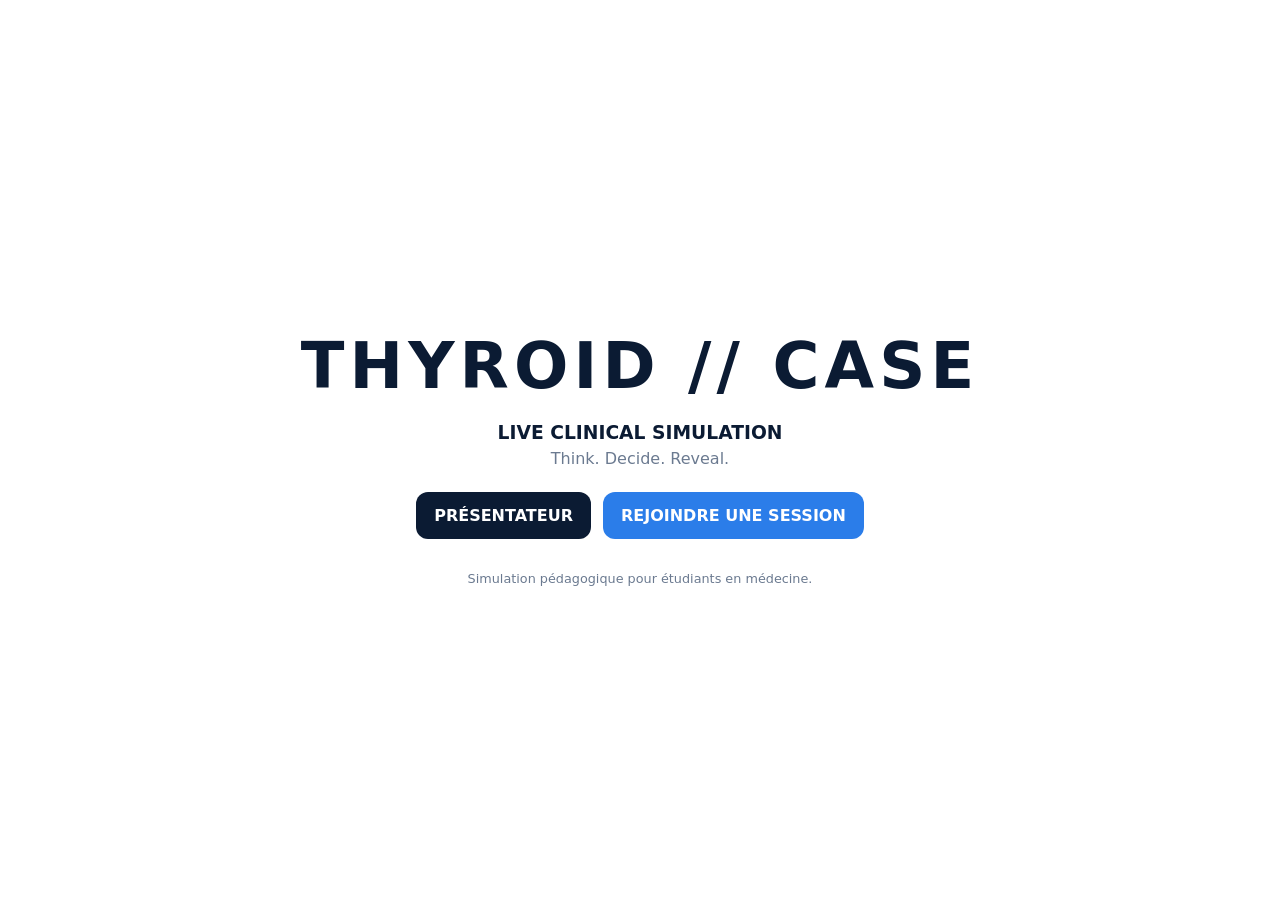
==== index.html @ de6a8318 "Add files via upload" ====
<!doctype html><html lang="fr"><head><meta charset="utf-8"><meta name="viewport" content="width=device-width,initial-scale=1">
<title>THYROID // CASE</title><link rel="stylesheet" href="style.css"></head>
<body><div class="land"><div><h1>THYROID // CASE</h1><h3>LIVE CLINICAL SIMULATION</h3><p class="muted">Think. Decide. Reveal.</p>
<div class="row"><a href="control.html"><button>PRÉSENTATEUR</button></a><a href="join.html"><button class="pri">REJOINDRE UNE SESSION</button></a></div>
<p class="muted" style="margin-top:32px;font-size:.8rem">Simulation pédagogique pour étudiants en médecine.</p></div></div></body></html>
---- style.css ----
:root{--navy:#0b1b33;--navy2:#13294b;--blue:#2b7de9;--ice:#eaf2fc;--green:#1f9d6b;--red:#c0392b;--gray:#6b7a90;--line:#d8e2ef}
*{box-sizing:border-box}
body{margin:0;font-family:Inter,system-ui,"Segoe UI",Roboto,sans-serif;background:#fff;color:var(--navy)}
body.dark{background:var(--navy);color:#fff}
h1,h2,h3,p{margin:.3em 0}
button{font:inherit;cursor:pointer;border:0;border-radius:12px;padding:14px 18px;background:var(--navy);color:#fff;font-weight:600}
button:disabled{opacity:.35;cursor:not-allowed}
button.pri{background:var(--blue)} button.ghost{background:transparent;color:inherit;border:1px solid var(--line)} button.danger{background:var(--red)}
input,select{font:inherit;padding:14px;border:1px solid var(--line);border-radius:12px;width:100%;margin:6px 0 12px}
.err{color:var(--red);min-height:1.3em} .ok{color:var(--green)} .bad{color:var(--red)} .muted{color:var(--gray)}
.land{min-height:100vh;display:grid;place-items:center;text-align:center;padding:24px}
.land h1{font-size:clamp(2rem,8vw,4rem);letter-spacing:.08em} .land .row{display:flex;gap:12px;justify-content:center;flex-wrap:wrap;margin-top:24px}
/* participant */
.ph{max-width:560px;margin:0 auto;padding:16px}
.ph .top{display:flex;justify-content:space-between;gap:8px;font-size:.8rem;margin-bottom:6px}
.ph .sc{display:flex;justify-content:space-between;padding:10px 14px;background:var(--ice);border-radius:12px;margin-bottom:14px}
.ph .card{border:1px solid var(--line);border-radius:14px;padding:14px;margin:10px 0}
.ph .opt{display:flex;gap:12px;align-items:center;width:100%;text-align:left;background:#fff;color:var(--navy);border:2px solid var(--line);margin:8px 0;min-height:64px}
.ph .opt b{background:var(--ice);border-radius:8px;padding:6px 11px} .ph .opt.sel{border-color:var(--blue);background:var(--ice)}
.ph .opt.good{border-color:var(--green)} .ph .big{font-size:2rem;font-weight:800;text-align:center;margin:12px 0}
.ph .valid{width:100%;margin-top:10px;padding:18px;font-size:1.1rem;position:sticky;bottom:12px}
/* shared blocks */
.bar{display:grid;grid-template-columns:2.2em minmax(0,1.3fr) minmax(0,2fr) 7.5em;align-items:center;gap:.8em;margin:.45em 0;padding:.3em .4em;border-radius:12px}
.bar .track{height:.9em;background:rgba(127,127,127,.25);border-radius:99px;overflow:hidden}
.bar .track i{display:block;height:100%;width:0;background:var(--blue);transition:width .9s ease}
.bar.ok{outline:2px solid var(--green)} .bar.ok .track i{background:var(--green)} .bar em{font-style:normal;text-align:right}
.lb div{display:flex;justify-content:space-between;padding:.45em .2em;border-bottom:1px solid rgba(127,127,127,.3)}
.acr div{display:flex;justify-content:space-between;padding:.35em 0;border-bottom:1px solid rgba(127,127,127,.3);animation:fade .6s both}
.acr .tot{font-weight:800;border:0} @keyframes fade{from{opacity:0;transform:translateY(6px)}to{opacity:1;transform:none}}
.file{display:flex;gap:1em;font-size:.8em;opacity:.85} .file .cur{font-weight:800;color:#6fb1ff}
/* display */
.disp{min-height:100vh;display:flex;flex-direction:column;padding:2vw 4vw;font-size:clamp(14px,1.7vw,32px)}
.disp header,.disp footer{display:flex;justify-content:space-between;opacity:.75;font-size:.65em;letter-spacing:.12em;gap:1em;align-items:center}
.disp main{flex:1;display:flex;flex-direction:column;justify-content:center;animation:fade .5s both}
.disp h1{font-size:2.6em;letter-spacing:.06em} .disp h2{font-size:1.6em;font-weight:500}
.disp .qr{background:#fff;padding:14px;border-radius:16px;width:min(26vh,260px);margin:.6em 0} .disp .code{font-size:3.4em;font-weight:800;letter-spacing:.25em}
.disp .chips{display:flex;flex-wrap:wrap;gap:.4em;margin-top:.6em;font-size:.6em} .disp .chips span{background:var(--navy2);padding:.3em .8em;border-radius:99px}
.disp .grid{display:grid;grid-template-columns:repeat(3,1fr);gap:.8em;margin-top:.8em}
.disp .cardx{background:var(--navy2);border-radius:14px;padding:.8em 1em;min-height:5.5em;transition:background .4s}
.disp .cardx.on{background:#123b2f;border:1px solid var(--green)} .disp .cardx small{display:block;opacity:.85;font-size:.7em;margin-top:.3em}
.disp .ctx{background:var(--navy2);border-radius:14px;padding:.7em 1em;margin-bottom:.8em;font-size:.8em}
.disp .qt{font-size:1.5em;font-weight:600;margin:.3em 0 .6em}
.disp .opt{display:flex;gap:.8em;padding:.4em .6em;font-size:1.05em} .disp .opt b{color:#6fb1ff}
.disp .tm{font-size:2.2em;font-weight:800} .disp .res{border-left:4px solid var(--green);padding-left:1em;margin-top:.6em}
.disp .pearl{border-left:4px solid var(--blue);padding-left:1em;margin-top:.6em;font-size:.85em}
.disp .row3{display:grid;grid-template-columns:1fr 1fr;gap:3vw}
/* control */
.ctl{max-width:1280px;margin:0 auto;padding:16px}
.ctl .cols{display:grid;grid-template-columns:1fr 1fr;gap:16px}
@media(max-width:900px){.ctl .cols{grid-template-columns:1fr}}
.ctl .panel{border:1px solid var(--line);border-radius:14px;padding:14px;margin-bottom:14px}
.ctl .btns{display:flex;flex-wrap:wrap;gap:8px} .ctl .btns button.main{outline:3px solid var(--blue)}
.ctl .stat{display:flex;gap:18px;flex-wrap:wrap;font-weight:600} .ctl .note{background:var(--ice);border-radius:10px;padding:8px 12px;margin:6px 0}
.toast{position:fixed;bottom:16px;left:50%;transform:translateX(-50%);background:var(--red);color:#fff;padding:10px 18px;border-radius:10px;display:none;z-index:9}
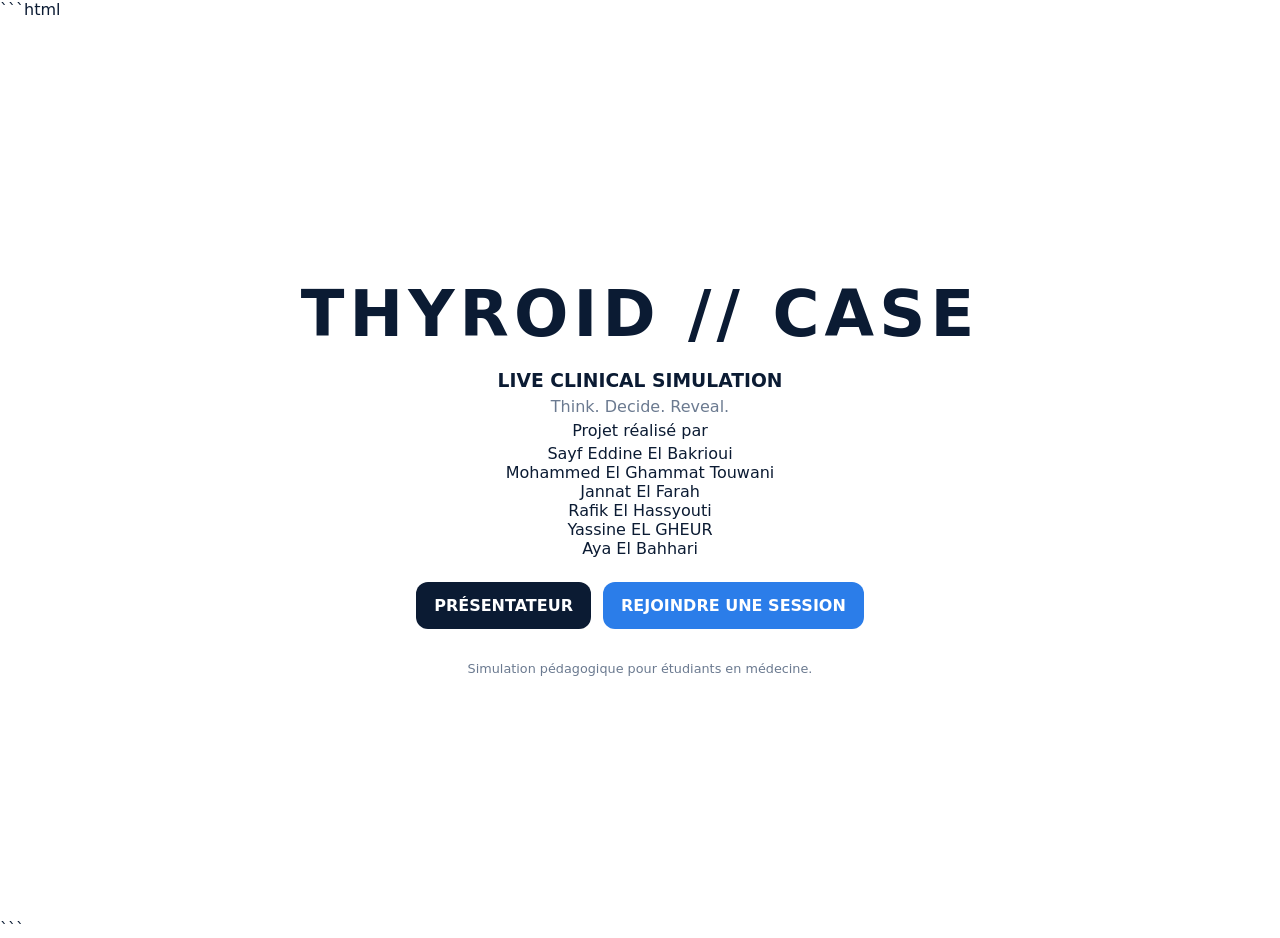
==== commit fd1176d1: "Enhance index.html with project credits Added project credits section with team member names." ====
--- a/index.html
+++ b/index.html
@@ -1,5 +1,51 @@
-<!doctype html><html lang="fr"><head><meta charset="utf-8"><meta name="viewport" content="width=device-width,initial-scale=1">
-<title>THYROID // CASE</title><link rel="stylesheet" href="style.css"></head>
-<body><div class="land"><div><h1>THYROID // CASE</h1><h3>LIVE CLINICAL SIMULATION</h3><p class="muted">Think. Decide. Reveal.</p>
-<div class="row"><a href="control.html"><button>PRÉSENTATEUR</button></a><a href="join.html"><button class="pri">REJOINDRE UNE SESSION</button></a></div>
-<p class="muted" style="margin-top:32px;font-size:.8rem">Simulation pédagogique pour étudiants en médecine.</p></div></div></body></html>
+```html
+<!doctype html>
+<html lang="fr">
+<head>
+  <meta charset="utf-8">
+  <meta name="viewport" content="width=device-width,initial-scale=1">
+  <title>THYROID // CASE</title>
+  <link rel="stylesheet" href="style.css">
+</head>
+
+<body>
+  <div class="land">
+    <div>
+
+      <h1>THYROID // CASE</h1>
+      <h3>LIVE CLINICAL SIMULATION</h3>
+      <p class="muted">Think. Decide. Reveal.</p>
+
+      <div class="project-credits">
+        <p class="credits-title">Projet réalisé par</p>
+
+        <div class="credits-grid">
+          <div>Sayf Eddine El Bakrioui</div>
+          <div>Mohammed El Ghammat Touwani</div>
+          <div>Jannat El Farah</div>
+
+          <div>Rafik El Hassyouti</div>
+          <div>Yassine EL GHEUR</div>
+          <div>Aya El Bahhari</div>
+        </div>
+      </div>
+
+      <div class="row">
+        <a href="control.html">
+          <button>PRÉSENTATEUR</button>
+        </a>
+
+        <a href="join.html">
+          <button class="pri">REJOINDRE UNE SESSION</button>
+        </a>
+      </div>
+
+      <p class="muted" style="margin-top:32px;font-size:.8rem">
+        Simulation pédagogique pour étudiants en médecine.
+      </p>
+
+    </div>
+  </div>
+</body>
+</html>
+```
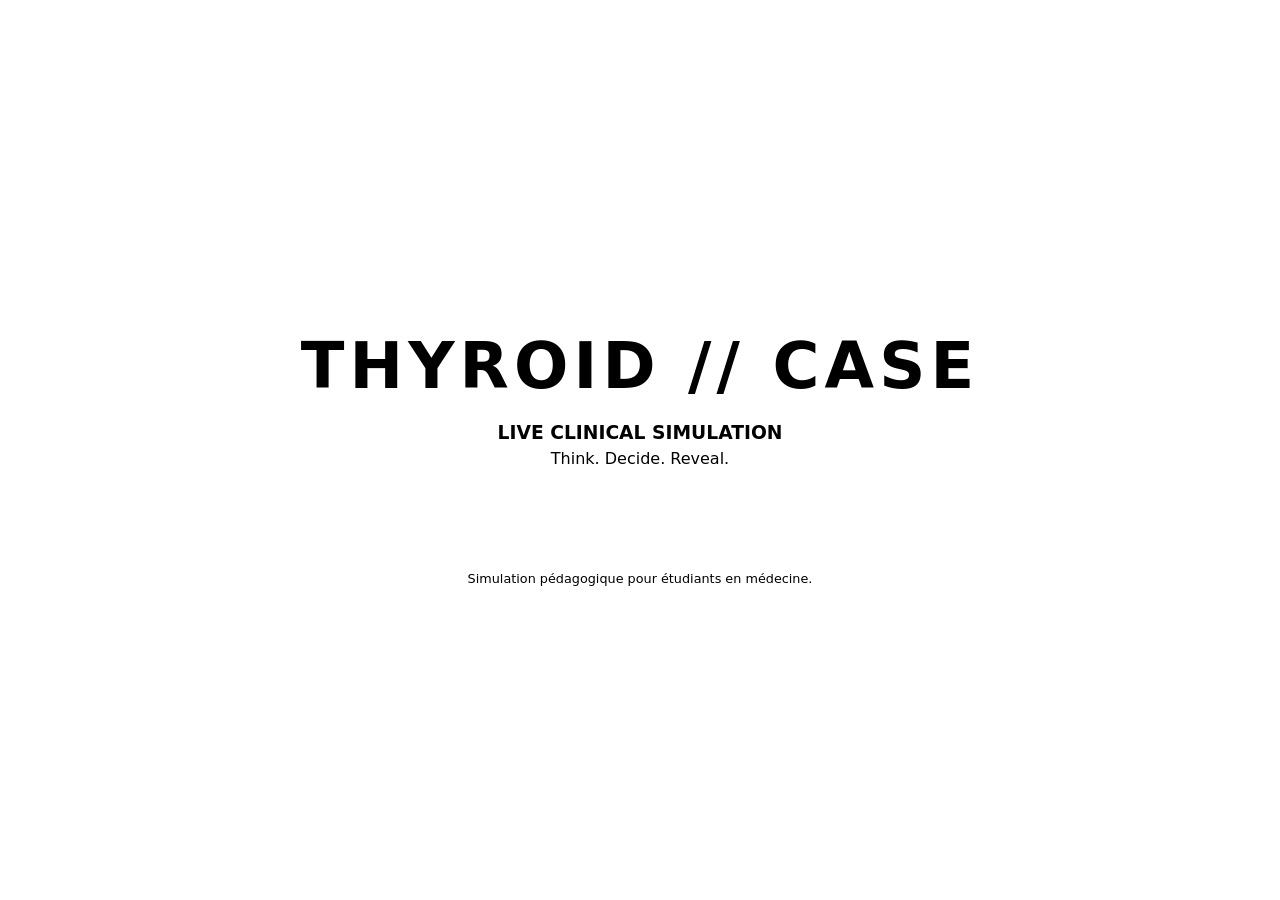
==== commit 1bf69f00: "Update index.html" ====
--- a/index.html
+++ b/index.html
@@ -1,51 +1,5 @@
-```html
-<!doctype html>
-<html lang="fr">
-<head>
-  <meta charset="utf-8">
-  <meta name="viewport" content="width=device-width,initial-scale=1">
-  <title>THYROID // CASE</title>
-  <link rel="stylesheet" href="style.css">
-</head>
-
-<body>
-  <div class="land">
-    <div>
-
-      <h1>THYROID // CASE</h1>
-      <h3>LIVE CLINICAL SIMULATION</h3>
-      <p class="muted">Think. Decide. Reveal.</p>
-
-      <div class="project-credits">
-        <p class="credits-title">Projet réalisé par</p>
-
-        <div class="credits-grid">
-          <div>Sayf Eddine El Bakrioui</div>
-          <div>Mohammed El Ghammat Touwani</div>
-          <div>Jannat El Farah</div>
-
-          <div>Rafik El Hassyouti</div>
-          <div>Yassine EL GHEUR</div>
-          <div>Aya El Bahhari</div>
-        </div>
-      </div>
-
-      <div class="row">
-        <a href="control.html">
-          <button>PRÉSENTATEUR</button>
-        </a>
-
-        <a href="join.html">
-          <button class="pri">REJOINDRE UNE SESSION</button>
-        </a>
-      </div>
-
-      <p class="muted" style="margin-top:32px;font-size:.8rem">
-        Simulation pédagogique pour étudiants en médecine.
-      </p>
-
-    </div>
-  </div>
-</body>
-</html>
-```
+<!doctype html><html lang="fr"><head><meta charset="utf-8"><meta name="viewport" content="width=device-width,initial-scale=1">
+<title>THYROID // CASE</title><link rel="stylesheet" href="style.css"></head>
+<body><div class="land"><div><h1>THYROID // CASE</h1><h3>LIVE CLINICAL SIMULATION</h3><p class="muted">Think. Decide. Reveal.</p>
+<div class="row"><a href="control.html"><button>PRÉSENTATEUR</button></a><a href="join.html"><button class="pri">REJOINDRE UNE SESSION</button></a></div>
+<p class="muted" style="margin-top:32px;font-size:.8rem">Simulation pédagogique pour étudiants en médecine.</p></div></div></body></html>
--- a/style.css
+++ b/style.css
@@ -1,54 +1,475 @@
+```css
 :root{--navy:#0b1b33;--navy2:#13294b;--blue:#2b7de9;--ice:#eaf2fc;--green:#1f9d6b;--red:#c0392b;--gray:#6b7a90;--line:#d8e2ef}
+
 *{box-sizing:border-box}
-body{margin:0;font-family:Inter,system-ui,"Segoe UI",Roboto,sans-serif;background:#fff;color:var(--navy)}
-body.dark{background:var(--navy);color:#fff}
+
+body{
+  margin:0;
+  font-family:Inter,system-ui,"Segoe UI",Roboto,sans-serif;
+  background:#fff;
+  color:var(--navy)
+}
+
+body.dark{
+  background:var(--navy);
+  color:#fff
+}
+
 h1,h2,h3,p{margin:.3em 0}
-button{font:inherit;cursor:pointer;border:0;border-radius:12px;padding:14px 18px;background:var(--navy);color:#fff;font-weight:600}
-button:disabled{opacity:.35;cursor:not-allowed}
-button.pri{background:var(--blue)} button.ghost{background:transparent;color:inherit;border:1px solid var(--line)} button.danger{background:var(--red)}
-input,select{font:inherit;padding:14px;border:1px solid var(--line);border-radius:12px;width:100%;margin:6px 0 12px}
-.err{color:var(--red);min-height:1.3em} .ok{color:var(--green)} .bad{color:var(--red)} .muted{color:var(--gray)}
-.land{min-height:100vh;display:grid;place-items:center;text-align:center;padding:24px}
-.land h1{font-size:clamp(2rem,8vw,4rem);letter-spacing:.08em} .land .row{display:flex;gap:12px;justify-content:center;flex-wrap:wrap;margin-top:24px}
+
+button{
+  font:inherit;
+  cursor:pointer;
+  border:0;
+  border-radius:12px;
+  padding:14px 18px;
+  background:var(--navy);
+  color:#fff;
+  font-weight:600
+}
+
+button:disabled{
+  opacity:.35;
+  cursor:not-allowed
+}
+
+button.pri{background:var(--blue)}
+button.ghost{background:transparent;color:inherit;border:1px solid var(--line)}
+button.danger{background:var(--red)}
+
+input,select{
+  font:inherit;
+  padding:14px;
+  border:1px solid var(--line);
+  border-radius:12px;
+  width:100%;
+  margin:6px 0 12px
+}
+
+.err{color:var(--red);min-height:1.3em}
+.ok{color:var(--green)}
+.bad{color:var(--red)}
+.muted{color:var(--gray)}
+
+.land{
+  min-height:100vh;
+  display:grid;
+  place-items:center;
+  text-align:center;
+  padding:24px
+}
+
+.land h1{
+  font-size:clamp(2rem,8vw,4rem);
+  letter-spacing:.08em
+}
+
+.land .row{
+  display:flex;
+  gap:12px;
+  justify-content:center;
+  flex-wrap:wrap;
+  margin-top:24px
+}
+
+/* project credits */
+
+.project-credits{
+  margin:28px auto 30px;
+  text-align:center
+}
+
+.project-credits .credits-title{
+  margin-bottom:14px;
+  font-size:.85rem;
+  font-weight:600;
+  letter-spacing:.08em;
+  text-transform:uppercase;
+  color:var(--gray)
+}
+
+.credits-grid{
+  display:grid;
+  grid-template-columns:repeat(3,minmax(0,1fr));
+  column-gap:32px;
+  row-gap:9px;
+  max-width:900px;
+  margin:0 auto;
+  font-size:.78rem
+}
+
+.credits-grid div{
+  white-space:nowrap
+}
+
 /* participant */
-.ph{max-width:560px;margin:0 auto;padding:16px}
-.ph .top{display:flex;justify-content:space-between;gap:8px;font-size:.8rem;margin-bottom:6px}
-.ph .sc{display:flex;justify-content:space-between;padding:10px 14px;background:var(--ice);border-radius:12px;margin-bottom:14px}
-.ph .card{border:1px solid var(--line);border-radius:14px;padding:14px;margin:10px 0}
-.ph .opt{display:flex;gap:12px;align-items:center;width:100%;text-align:left;background:#fff;color:var(--navy);border:2px solid var(--line);margin:8px 0;min-height:64px}
-.ph .opt b{background:var(--ice);border-radius:8px;padding:6px 11px} .ph .opt.sel{border-color:var(--blue);background:var(--ice)}
-.ph .opt.good{border-color:var(--green)} .ph .big{font-size:2rem;font-weight:800;text-align:center;margin:12px 0}
-.ph .valid{width:100%;margin-top:10px;padding:18px;font-size:1.1rem;position:sticky;bottom:12px}
+
+.ph{
+  max-width:560px;
+  margin:0 auto;
+  padding:16px
+}
+
+.ph .top{
+  display:flex;
+  justify-content:space-between;
+  gap:8px;
+  font-size:.8rem;
+  margin-bottom:6px
+}
+
+.ph .sc{
+  display:flex;
+  justify-content:space-between;
+  padding:10px 14px;
+  background:var(--ice);
+  border-radius:12px;
+  margin-bottom:14px
+}
+
+.ph .card{
+  border:1px solid var(--line);
+  border-radius:14px;
+  padding:14px;
+  margin:10px 0
+}
+
+.ph .opt{
+  display:flex;
+  gap:12px;
+  align-items:center;
+  width:100%;
+  text-align:left;
+  background:#fff;
+  color:var(--navy);
+  border:2px solid var(--line);
+  margin:8px 0;
+  min-height:64px
+}
+
+.ph .opt b{
+  background:var(--ice);
+  border-radius:8px;
+  padding:6px 11px
+}
+
+.ph .opt.sel{
+  border-color:var(--blue);
+  background:var(--ice)
+}
+
+.ph .opt.good{
+  border-color:var(--green)
+}
+
+.ph .big{
+  font-size:2rem;
+  font-weight:800;
+  text-align:center;
+  margin:12px 0
+}
+
+.ph .valid{
+  width:100%;
+  margin-top:10px;
+  padding:18px;
+  font-size:1.1rem;
+  position:sticky;
+  bottom:12px
+}
+
 /* shared blocks */
-.bar{display:grid;grid-template-columns:2.2em minmax(0,1.3fr) minmax(0,2fr) 7.5em;align-items:center;gap:.8em;margin:.45em 0;padding:.3em .4em;border-radius:12px}
-.bar .track{height:.9em;background:rgba(127,127,127,.25);border-radius:99px;overflow:hidden}
-.bar .track i{display:block;height:100%;width:0;background:var(--blue);transition:width .9s ease}
-.bar.ok{outline:2px solid var(--green)} .bar.ok .track i{background:var(--green)} .bar em{font-style:normal;text-align:right}
-.lb div{display:flex;justify-content:space-between;padding:.45em .2em;border-bottom:1px solid rgba(127,127,127,.3)}
-.acr div{display:flex;justify-content:space-between;padding:.35em 0;border-bottom:1px solid rgba(127,127,127,.3);animation:fade .6s both}
-.acr .tot{font-weight:800;border:0} @keyframes fade{from{opacity:0;transform:translateY(6px)}to{opacity:1;transform:none}}
-.file{display:flex;gap:1em;font-size:.8em;opacity:.85} .file .cur{font-weight:800;color:#6fb1ff}
+
+.bar{
+  display:grid;
+  grid-template-columns:2.2em minmax(0,1.3fr) minmax(0,2fr) 7.5em;
+  align-items:center;
+  gap:.8em;
+  margin:.45em 0;
+  padding:.3em .4em;
+  border-radius:12px
+}
+
+.bar .track{
+  height:.9em;
+  background:rgba(127,127,127,.25);
+  border-radius:99px;
+  overflow:hidden
+}
+
+.bar .track i{
+  display:block;
+  height:100%;
+  width:0;
+  background:var(--blue);
+  transition:width .9s ease
+}
+
+.bar.ok{
+  outline:2px solid var(--green)
+}
+
+.bar.ok .track i{
+  background:var(--green)
+}
+
+.bar em{
+  font-style:normal;
+  text-align:right
+}
+
+.lb div{
+  display:flex;
+  justify-content:space-between;
+  padding:.45em .2em;
+  border-bottom:1px solid rgba(127,127,127,.3)
+}
+
+.acr div{
+  display:flex;
+  justify-content:space-between;
+  padding:.35em 0;
+  border-bottom:1px solid rgba(127,127,127,.3);
+  animation:fade .6s both
+}
+
+.acr .tot{
+  font-weight:800;
+  border:0
+}
+
+@keyframes fade{
+  from{opacity:0;transform:translateY(6px)}
+  to{opacity:1;transform:none}
+}
+
+.file{
+  display:flex;
+  gap:1em;
+  font-size:.8em;
+  opacity:.85
+}
+
+.file .cur{
+  font-weight:800;
+  color:#6fb1ff
+}
+
 /* display */
-.disp{min-height:100vh;display:flex;flex-direction:column;padding:2vw 4vw;font-size:clamp(14px,1.7vw,32px)}
-.disp header,.disp footer{display:flex;justify-content:space-between;opacity:.75;font-size:.65em;letter-spacing:.12em;gap:1em;align-items:center}
-.disp main{flex:1;display:flex;flex-direction:column;justify-content:center;animation:fade .5s both}
-.disp h1{font-size:2.6em;letter-spacing:.06em} .disp h2{font-size:1.6em;font-weight:500}
-.disp .qr{background:#fff;padding:14px;border-radius:16px;width:min(26vh,260px);margin:.6em 0} .disp .code{font-size:3.4em;font-weight:800;letter-spacing:.25em}
-.disp .chips{display:flex;flex-wrap:wrap;gap:.4em;margin-top:.6em;font-size:.6em} .disp .chips span{background:var(--navy2);padding:.3em .8em;border-radius:99px}
-.disp .grid{display:grid;grid-template-columns:repeat(3,1fr);gap:.8em;margin-top:.8em}
-.disp .cardx{background:var(--navy2);border-radius:14px;padding:.8em 1em;min-height:5.5em;transition:background .4s}
-.disp .cardx.on{background:#123b2f;border:1px solid var(--green)} .disp .cardx small{display:block;opacity:.85;font-size:.7em;margin-top:.3em}
-.disp .ctx{background:var(--navy2);border-radius:14px;padding:.7em 1em;margin-bottom:.8em;font-size:.8em}
-.disp .qt{font-size:1.5em;font-weight:600;margin:.3em 0 .6em}
-.disp .opt{display:flex;gap:.8em;padding:.4em .6em;font-size:1.05em} .disp .opt b{color:#6fb1ff}
-.disp .tm{font-size:2.2em;font-weight:800} .disp .res{border-left:4px solid var(--green);padding-left:1em;margin-top:.6em}
-.disp .pearl{border-left:4px solid var(--blue);padding-left:1em;margin-top:.6em;font-size:.85em}
-.disp .row3{display:grid;grid-template-columns:1fr 1fr;gap:3vw}
+
+.disp{
+  min-height:100vh;
+  display:flex;
+  flex-direction:column;
+  padding:2vw 4vw;
+  font-size:clamp(14px,1.7vw,32px)
+}
+
+.disp header,
+.disp footer{
+  display:flex;
+  justify-content:space-between;
+  opacity:.75;
+  font-size:.65em;
+  letter-spacing:.12em;
+  gap:1em;
+  align-items:center
+}
+
+.disp main{
+  flex:1;
+  display:flex;
+  flex-direction:column;
+  justify-content:center;
+  animation:fade .5s both
+}
+
+.disp h1{
+  font-size:2.6em;
+  letter-spacing:.06em
+}
+
+.disp h2{
+  font-size:1.6em;
+  font-weight:500
+}
+
+.disp .qr{
+  background:#fff;
+  padding:14px;
+  border-radius:16px;
+  width:min(26vh,260px);
+  margin:.6em 0
+}
+
+.disp .code{
+  font-size:3.4em;
+  font-weight:800;
+  letter-spacing:.25em
+}
+
+.disp .chips{
+  display:flex;
+  flex-wrap:wrap;
+  gap:.4em;
+  margin-top:.6em;
+  font-size:.6em
+}
+
+.disp .chips span{
+  background:var(--navy2);
+  padding:.3em .8em;
+  border-radius:99px
+}
+
+.disp .grid{
+  display:grid;
+  grid-template-columns:repeat(3,1fr);
+  gap:.8em;
+  margin-top:.8em
+}
+
+.disp .cardx{
+  background:var(--navy2);
+  border-radius:14px;
+  padding:.8em 1em;
+  min-height:5.5em;
+  transition:background .4s
+}
+
+.disp .cardx.on{
+  background:#123b2f;
+  border:1px solid var(--green)
+}
+
+.disp .cardx small{
+  display:block;
+  opacity:.85;
+  font-size:.7em;
+  margin-top:.3em
+}
+
+.disp .ctx{
+  background:var(--navy2);
+  border-radius:14px;
+  padding:.7em 1em;
+  margin-bottom:.8em;
+  font-size:.8em
+}
+
+.disp .qt{
+  font-size:1.5em;
+  font-weight:600;
+  margin:.3em 0 .6em
+}
+
+.disp .opt{
+  display:flex;
+  gap:.8em;
+  padding:.4em .6em;
+  font-size:1.05em
+}
+
+.disp .opt b{
+  color:#6fb1ff
+}
+
+.disp .tm{
+  font-size:2.2em;
+  font-weight:800
+}
+
+.disp .res{
+  border-left:4px solid var(--green);
+  padding-left:1em;
+  margin-top:.6em
+}
+
+.disp .pearl{
+  border-left:4px solid var(--blue);
+  padding-left:1em;
+  margin-top:.6em;
+  font-size:.85em
+}
+
+.disp .row3{
+  display:grid;
+  grid-template-columns:1fr 1fr;
+  gap:3vw
+}
+
 /* control */
-.ctl{max-width:1280px;margin:0 auto;padding:16px}
-.ctl .cols{display:grid;grid-template-columns:1fr 1fr;gap:16px}
-@media(max-width:900px){.ctl .cols{grid-template-columns:1fr}}
-.ctl .panel{border:1px solid var(--line);border-radius:14px;padding:14px;margin-bottom:14px}
-.ctl .btns{display:flex;flex-wrap:wrap;gap:8px} .ctl .btns button.main{outline:3px solid var(--blue)}
-.ctl .stat{display:flex;gap:18px;flex-wrap:wrap;font-weight:600} .ctl .note{background:var(--ice);border-radius:10px;padding:8px 12px;margin:6px 0}
-.toast{position:fixed;bottom:16px;left:50%;transform:translateX(-50%);background:var(--red);color:#fff;padding:10px 18px;border-radius:10px;display:none;z-index:9}
+
+.ctl{
+  max-width:1280px;
+  margin:0 auto;
+  padding:16px
+}
+
+.ctl .cols{
+  display:grid;
+  grid-template-columns:1fr 1fr;
+  gap:16px
+}
+
+.ctl .panel{
+  border:1px solid var(--line);
+  border-radius:14px;
+  padding:14px;
+  margin-bottom:14px
+}
+
+.ctl .btns{
+  display:flex;
+  flex-wrap:wrap;
+  gap:8px
+}
+
+.ctl .btns button.main{
+  outline:3px solid var(--blue)
+}
+
+.ctl .stat{
+  display:flex;
+  gap:18px;
+  flex-wrap:wrap;
+  font-weight:600
+}
+
+.ctl .note{
+  background:var(--ice);
+  border-radius:10px;
+  padding:8px 12px;
+  margin:6px 0
+}
+
+.toast{
+  position:fixed;
+  bottom:16px;
+  left:50%;
+  transform:translateX(-50%);
+  background:var(--red);
+  color:#fff;
+  padding:10px 18px;
+  border-radius:10px
+}
+
+/* responsive */
+
+@media(max-width:900px){
+  .ctl .cols{
+    grid-template-columns:1fr
+  }
+}
+
+@media(max-width:700px){
+  .credits-grid{
+    grid-template-columns:1fr;
+    row-gap:7px
+  }
+
+  .credits-grid div{
+    white-space:normal
+  }
+}
+```
